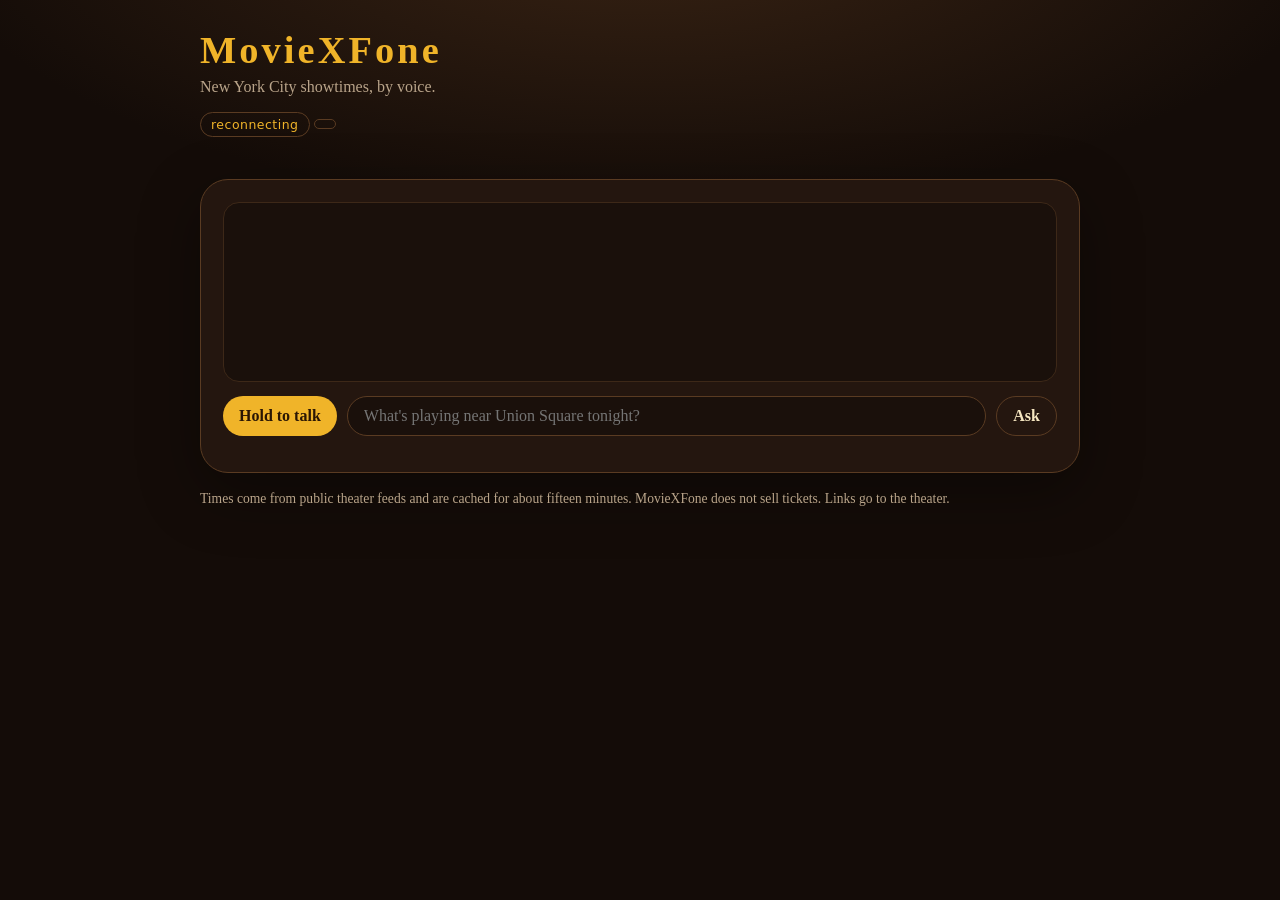
==== static/index.html @ 50f859ab "Add the MovieXFone NYC showtimes voice demo. A FastAPI and SQLite backend answers showtime questions" ====
<!DOCTYPE html>
<html lang="en">
<head>
  <meta charset="utf-8">
  <meta name="viewport" content="width=device-width, initial-scale=1">
  <title>MovieXFone</title>
  <link rel="stylesheet" href="/static/styles.css">
</head>
<body>
  <header>
    <h1>MovieXFone</h1>
    <p class="tag">New York City showtimes, by voice.</p>
    <p><span id="mode" class="pill">connecting</span> <span id="clock" class="pill"></span></p>
  </header>
  <main>
    <section class="phone">
      <div id="screen" class="screen" aria-live="polite"></div>
      <div class="controls">
        <button id="mic" type="button">Hold to talk</button>
        <input id="text" type="text" maxlength="400" placeholder="What's playing near Union Square tonight?" autocomplete="off">
        <button id="send" class="secondary" type="button">Ask</button>
      </div>
      <div id="cards" class="cards"></div>
    </section>
    <footer>
      Times come from public theater feeds and are cached for about fifteen minutes.
      MovieXFone does not sell tickets. Links go to the theater.
    </footer>
  </main>
  <script src="/static/app.js"></script>
</body>
</html>
---- static/styles.css ----
:root {
  color-scheme: dark;
  --ink: #f6e7c1;
  --amber: #f0b429;
  --amber-2: #c47b12;
  --bg: #140c08;
  --panel: #24160f;
  --line: #5a3b22;
  --good: #d7f3c8;
  --mute: #b9a48a;
}
* { box-sizing: border-box; }
body {
  margin: 0;
  min-height: 100vh;
  background:
    radial-gradient(1200px 500px at 50% -10%, #3a2414, transparent 60%),
    var(--bg);
  color: var(--ink);
  font-family: Palatino, "Iowan Old Style", Georgia, serif;
}
header, main { width: min(880px, calc(100% - 32px)); margin: 0 auto; }
header { padding: 28px 0 8px; }
h1 {
  font-weight: 600;
  letter-spacing: 0.08em;
  font-size: 2.4rem;
  margin: 0;
  color: var(--amber);
}
.tag { color: var(--mute); margin: 6px 0 0; }
.pill {
  display: inline-block;
  border: 1px solid var(--line);
  border-radius: 999px;
  padding: 4px 10px;
  color: var(--amber);
  font-family: ui-sans-serif, system-ui, sans-serif;
  font-size: 0.78rem;
  letter-spacing: 0.04em;
}
.phone {
  margin-top: 18px;
  background: var(--panel);
  border: 1px solid var(--line);
  border-radius: 28px;
  padding: 22px;
  box-shadow: 0 20px 60px rgba(0, 0, 0, 0.35);
}
.screen {
  min-height: 180px;
  background: #1a100b;
  border-radius: 16px;
  padding: 16px;
  border: 1px solid #3d2818;
}
.who { color: var(--mute); font-family: ui-sans-serif, system-ui, sans-serif; font-size: 0.75rem; }
.line { margin: 8px 0; line-height: 1.35; }
.controls { display: flex; gap: 10px; margin-top: 14px; flex-wrap: wrap; }
button, input {
  font: inherit;
  color: var(--ink);
  background: #1a100b;
  border: 1px solid var(--line);
  border-radius: 999px;
  padding: 10px 16px;
}
button { background: var(--amber); color: #2a1604; border: 0; cursor: pointer; font-weight: 700; }
button.secondary { background: transparent; color: var(--ink); border: 1px solid var(--line); }
input { flex: 1; min-width: 220px; }
.cards { display: grid; gap: 10px; margin-top: 14px; }
.card {
  border: 1px solid var(--line);
  border-radius: 14px;
  padding: 12px 14px;
  background: #1c120c;
}
.card h2 { margin: 0 0 4px; font-size: 1.15rem; }
.meta { color: var(--mute); font-family: ui-sans-serif, system-ui, sans-serif; font-size: 0.85rem; }
a { color: var(--amber); }
footer { color: var(--mute); font-size: 0.85rem; padding: 18px 0 32px; }
.err { color: #ffb4a2; }
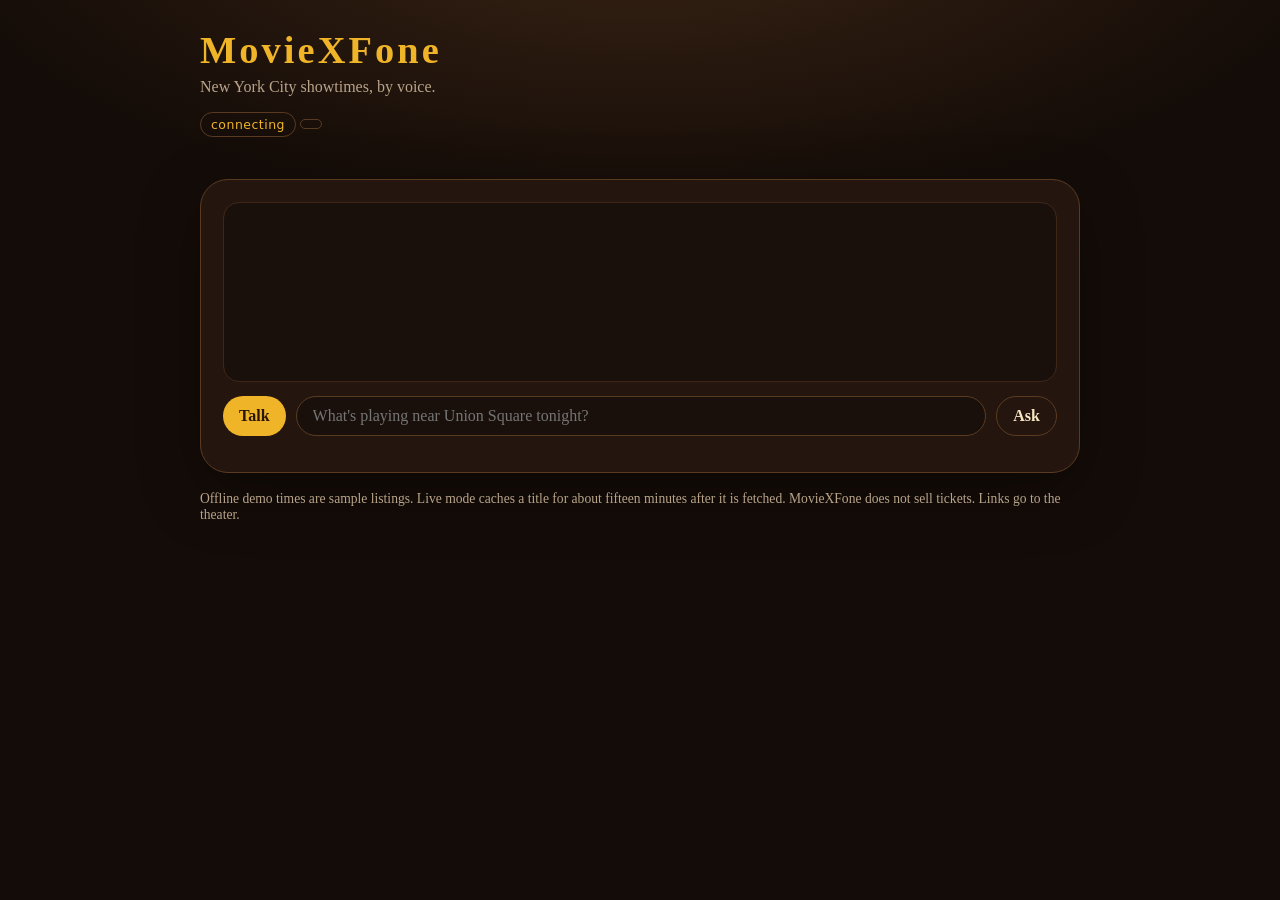
==== commit 613f2e8c: "Close the review findings on auth, matching, and the voice session. A public bind or live voice now " ====
--- a/static/index.html
+++ b/static/index.html
@@ -23,7 +23,7 @@
       <div id="cards" class="cards"></div>
     </section>
     <footer>
-      Times come from public theater feeds and are cached for about fifteen minutes.
+      Offline demo times are sample listings. Live mode caches a title for about fifteen minutes after it is fetched.
       MovieXFone does not sell tickets. Links go to the theater.
     </footer>
   </main>
